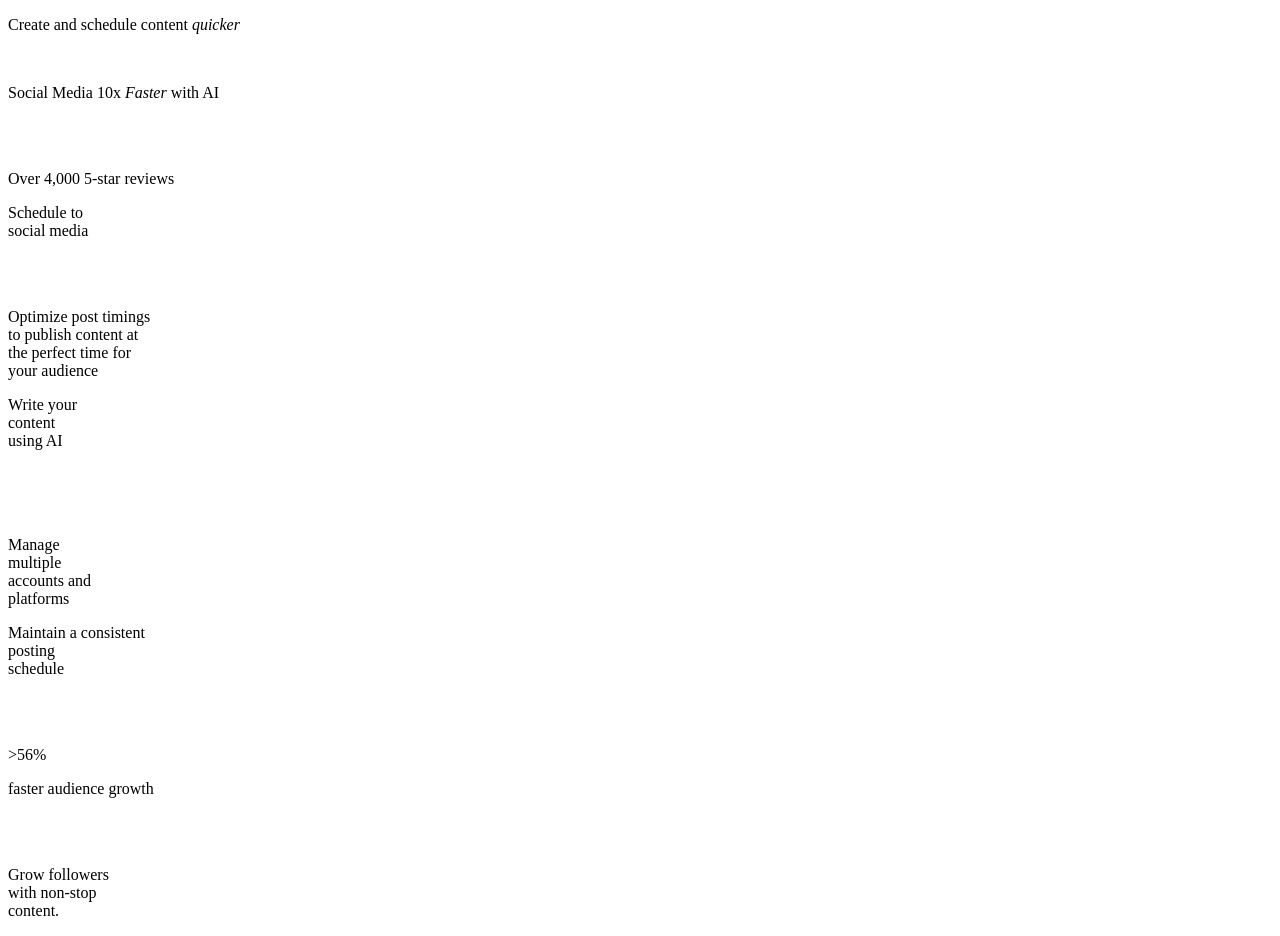
==== index.html @ baf46011 "Update and rename advertising-project-4.html to index.html" ====
<!DOCTYPE html>
<html lang="en">
<head>
    <meta charset="UTF-8">
    <meta name="viewport" content="width=device-width, initial-scale=1.0">
    <link rel="stylesheet" href="CSS/advertising-css.css">
    <title>Advertising</title>
    <link rel="preconnect" href="https://fonts.googleapis.com">
    <link rel="preconnect" href="https://fonts.gstatic.com" crossorigin>
    <link href="https://fonts.googleapis.com/css2?family=Figtree:ital,wght@0,300..900;1,300..900&family=Google+Sans+Flex:opsz,wght@6..144,1..1000&family=Manrope:wght@200..800&family=Roboto:ital,wght@0,100..900;1,100..900&family=Ubuntu:wght@500&family=Work+Sans:ital,wght@0,100..900;1,100..900&display=swap" rel="stylesheet">
</head> 
<body>
    <div class="gridcont">
        <div id="item1" class="item" style="grid-area: box-1;">
            <p>Create and schedule content <i>quicker</i></p>
            <img src="img/pr4-yellow-button.webp" alt="">
        </div>

        <div id="item2" class="item" style="grid-area: box-2;">
            <p class="eknshi1">Social Media <span>10x</span> <i>Faster</i> with AI</p> <br>
            <img src="img/pr4-review.webp" alt="">
            <p class="eknshi2">Over 4,000 5-star reviews</p>
        </div>

        <div id="item3" class="item" style="grid-area: box-3;">
            <p class="ush1">Schedule to <br> social media</p> <br>
            <img src="img/pr4-diagram1.webp" alt=""><br>
            <p class="ush2">Optimize post timings <br> to publish content at <br> the perfect time for <br> your audience</p>
        </div>

        <div id="item4" class="item" style="grid-area: box-4;">
            <p>Write your <br> content <br> using AI</p> <br>
            <img src="img/pr4-message.webp" alt="">
        </div>

        <div id="item5" class="item" style="grid-area: box-5;">
            <img src="img/pr4-insta.webp" alt=""> <br>
            <p>Manage <br> multiple <br> accounts and <br> platforms</p>
        </div>

        <div id="item6" class="item" style="grid-area: box-6;">
            <p>Maintain a consistent <br> posting <br> schedule</p> <br>
            <img src="img/pr4-calendar.webp" alt="">
        </div>

        <div id="item7" class="item" style="grid-area: box-7;">
            <p class="zh1">>56%</p>
            <p class="zh2">faster audience growth</p>
            <img src="img/pr4-icon.webp" alt="">
        </div>

        <div id="item8" class="item" style="grid-area: box-8;">
            <img src="img/pr4-diagram2.webp" alt="">
            <p>Grow followers <br> with non-stop <br> content.</p>
        </div>
    </div>
</body>
</html>
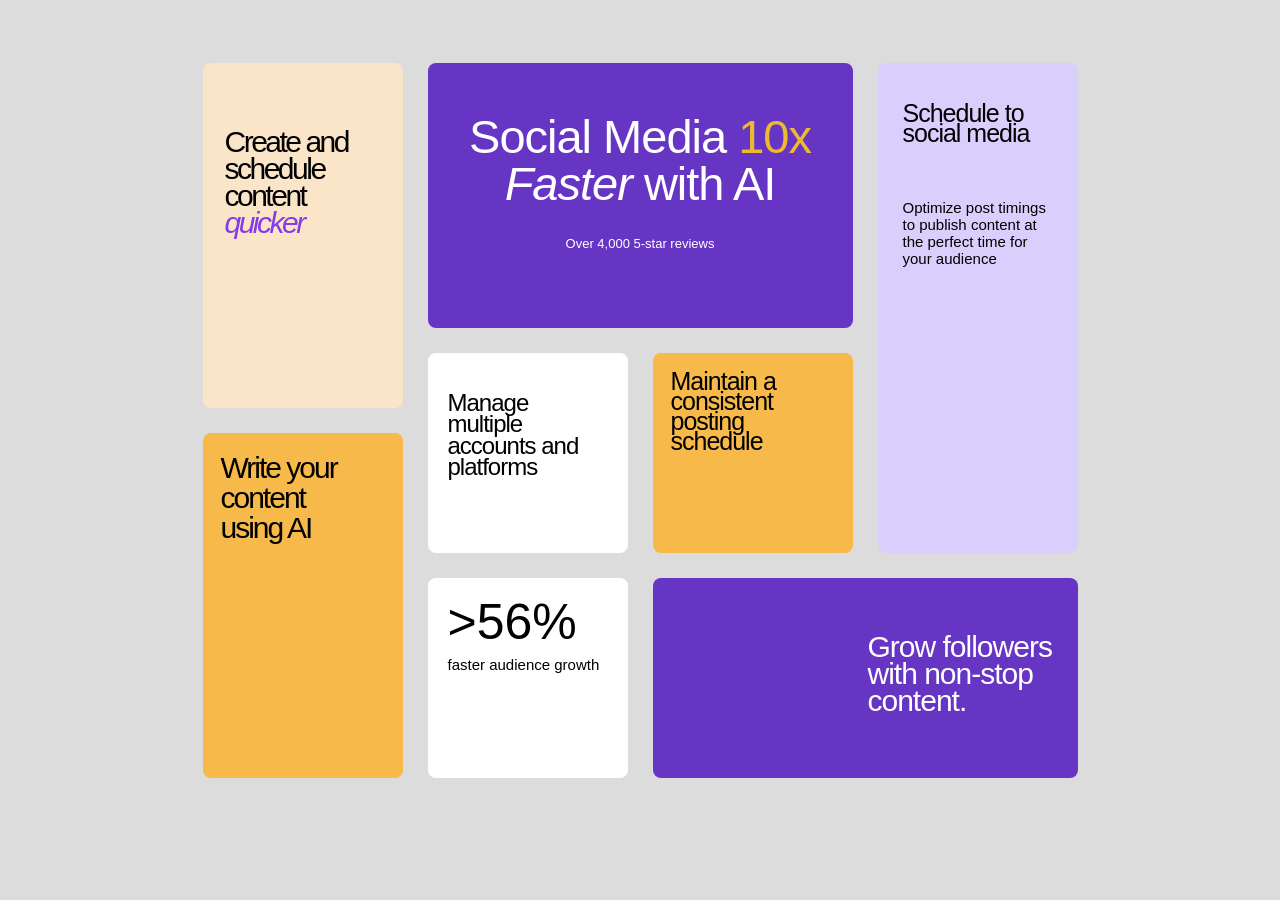
==== commit 2fc3f1e6: "Update index.html" ====
--- a/index.html
+++ b/index.html
@@ -3,7 +3,7 @@
 <head>
     <meta charset="UTF-8">
     <meta name="viewport" content="width=device-width, initial-scale=1.0">
-    <link rel="stylesheet" href="CSS/advertising-css.css">
+    <link rel="stylesheet" href="style.css">
     <title>Advertising</title>
     <link rel="preconnect" href="https://fonts.googleapis.com">
     <link rel="preconnect" href="https://fonts.gstatic.com" crossorigin>
@@ -56,3 +56,4 @@
     </div>
 </body>
 </html>
+
--- a/style.css
+++ b/style.css
@@ -0,0 +1,277 @@
+* {
+    margin: 0;
+    padding: 0;
+    box-sizing: border-box;
+}
+
+body {
+    display: flex;
+    justify-content: center;
+    align-items: center;
+    min-height: 100vh;
+    background-color: gainsboro;
+    
+    font-family: "Inter", sans-serif;
+    font-optical-sizing: auto;
+    font-weight: weight;
+    font-style: normal;
+}
+
+
+.item {
+    border-radius: 8px;
+}
+
+.gridcont {
+    display: grid;
+    grid-template-columns: 200px 200px 200px 200px;
+    grid-template-rows: 175px 175px 175px 175px;
+    gap: 25px;
+    grid-template-areas: 
+    "box-1 box-2 box-2 box-3"
+    "box-1 box-2 box-2 box-3"
+    "box-4 box-5 box-6 box-3"
+    "box-4 box-7 box-8 box-8"
+}
+
+#item1 {
+    background-color: rgb(250, 229, 201);
+    grid-area: box-1;
+    height: 345px;
+}
+
+#item2 {
+    background-color: #6735c4;
+    grid-area: box-2;
+    height: 265px;
+}
+
+#item3 {
+    background-color: #dacffcff;
+    grid-area: box-3;
+    height: 490px;
+    overflow: hidden;
+}
+
+#item4 {
+    background-color: rgb(247, 186, 74);
+    grid-area: box-4;
+    height: 345px;
+    margin-top: -30px;
+} 
+
+#item5 {
+    background-color: #ffffffff;
+    grid-area: box-5;
+    height: 200px;
+    margin-top: -110px;
+    overflow: hidden;
+}
+
+#item6 {
+    background-color: rgb(247, 186, 74);
+    grid-area: box-6;
+    height: 200px;
+    margin-top: -110px;
+    overflow: hidden;
+}
+
+#item7 {
+    background-color: #ffffffff;
+    grid-area: box-7;
+    height: 200px;
+    margin-top: -85px;
+}
+
+#item8 {
+    background-color: #6735c4;
+    grid-area: box-8;
+    height: 200px;
+    margin-top: -85px;
+}
+
+
+
+@media (max-width: 700px) {
+    .gridcont {
+        grid-template-columns: 200px;
+        grid-template-areas:
+        "box-1"
+        "box-2"
+        "box-3"
+        "box-4"
+        "box-5"
+        "box-6"
+        "box-7"
+        "box-8";
+    }
+
+    #item2, #item3, #item4, #item8 {
+        grid-column: span 1;
+        grid-row: auto;
+    }
+}
+
+/* ITEM 1 */
+#item1 {
+    padding: 65px 22px;
+}
+
+#item1 p {
+    font-size: 30px;
+    letter-spacing: -2.5px;
+    line-height: 0.9;
+}
+
+#item1 i {
+    color: rgb(133, 59, 230);
+}
+
+#item1 img {
+    width: 145px;
+    margin: 15px 0 0 5px;
+    cursor: pointer;
+}
+
+
+/* ITEM 2 */
+#item2 {
+    color: white;
+    text-align: center;
+    padding: 50px 0;
+    letter-spacing: -1px;
+    line-height: 1;
+}
+
+.eknshi1 {
+    font-size: 47px;
+}
+
+#item2 span {
+    color: rgb(238, 186, 45);
+}
+
+#item2 img {
+    width: 130px;
+    margin: 5px 0 20px 0;
+}
+
+.eknshi2 {
+    font-size: 13px;
+    font-weight: 100;
+    letter-spacing: 0;
+    margin: -16px;
+
+    font-family: "Roboto", sans-serif; 
+    font-weight: 100;                
+    font-stretch: normal;              
+    letter-spacing: normal;            
+    line-height: 1.4;               
+}
+
+
+
+/* ITEM 3 */
+.ush1 {
+    font-size: 25px;
+    letter-spacing: -1px;
+    line-height: 0.8;
+    padding: 40px 0 0 25px;
+}
+
+#item3 img {
+    width: 325px;
+    padding: 5px 25px;
+}
+
+.ush2 {
+    font-size: 15px;
+    margin: 20px 0 0 25px;
+}
+
+
+
+/* ITEM 4 */
+#item4 p {
+    font-size: 30px;
+    line-height: 1;
+    letter-spacing: -2px;
+    margin: 20px 0 0 18px;
+}
+
+#item4 img {
+    width: 175px;
+    margin: 18px;
+}
+
+
+
+/* ITEM 5 */
+#item5 img {
+    width: 250px;
+    margin: 15px 0 0 17px;
+}
+
+#item5 p {
+    font-size: 24px;
+    margin: 20px 0 0 20px;
+    line-height: 0.9;
+    letter-spacing: -1px;
+}
+
+
+
+/* ITEM 6 */
+#item6 p {
+    font-size: 25px;
+    letter-spacing: -1px;
+    line-height: 0.8;
+    margin: 18px 0 0 18px;
+}
+
+#item6 img {
+    width: 170px;
+    margin: -3px 15px 0 15px;
+}
+
+
+
+
+/* ITEM 7 */
+.zh1 {
+    font-size: 50px;
+    margin: 15px 0 0 20px;
+}
+
+.zh2 {
+    font-size: 15px;
+    margin: 5px 0 0 20px;
+}
+
+#item7 img {
+    width: 145px;
+    margin: 30px 0 0 20px;
+}
+
+
+
+
+/* ITEM 8 */
+#item8 img {
+    float: left;
+    width: 187px;
+    margin: 17px 0 0 18px;
+}
+
+#item8 p {
+    float: left;
+    color: white;
+    font-size: 30px;
+    line-height: 0.9;
+    letter-spacing: -1px;
+    margin: 55px 0 0 10px;
+}
+
+
+
+
